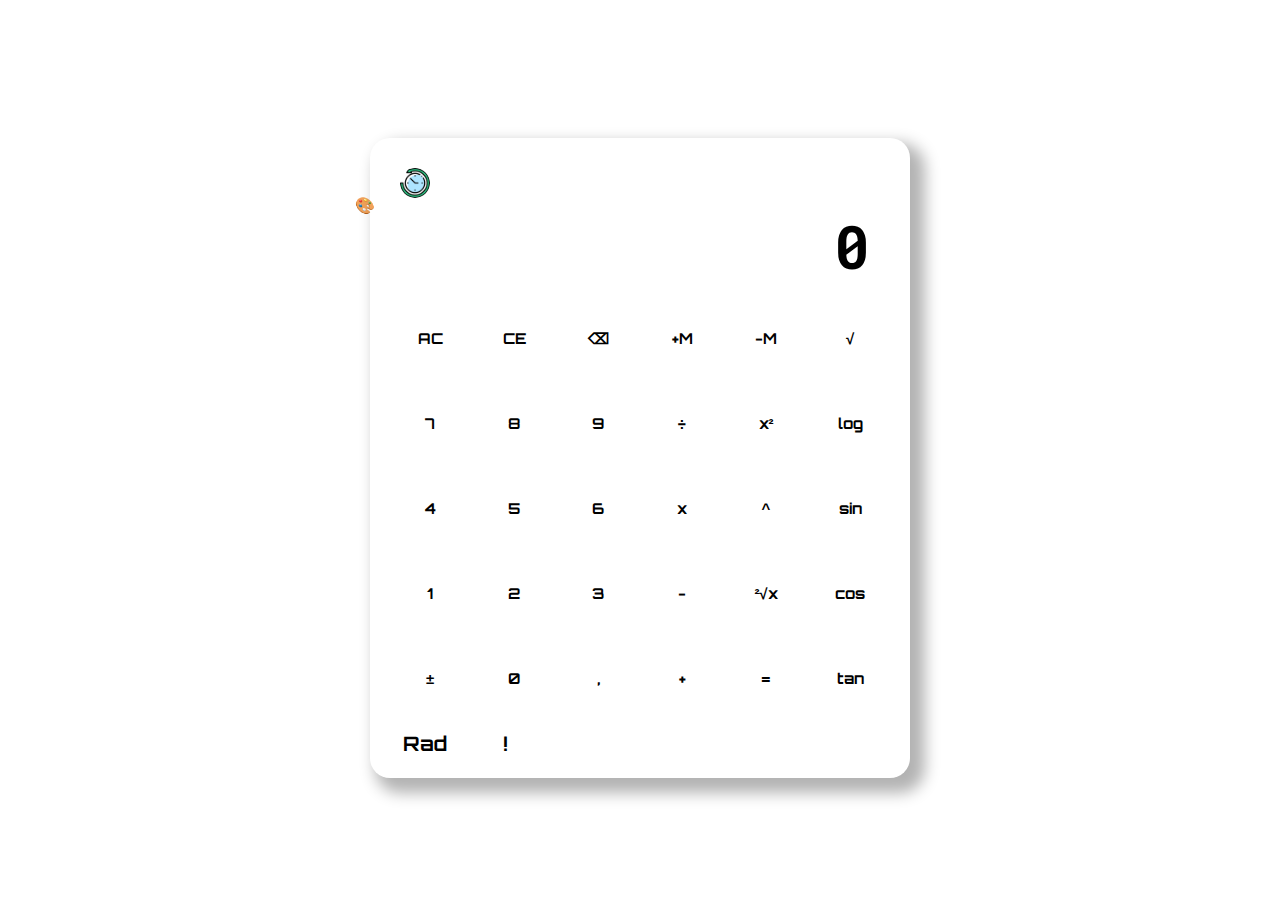
==== index.html @ f5b55141 "Alteração na tecla" ====
<!DOCTYPE html>
<html lang="pt-br">
<head>
    <meta charset="UTF-8">
    <meta name="viewport" content="width=device-width, initial-scale=1.0">
    <title>Document</title>
    <link rel="stylesheet" href="style.css">
</head>
<body>
    <main>
        <!--@Dev  
            [ AC ]  [ CE ]  [ ⌫ ]  [ M+ ]  [ M- ]  [ √ ]  
            [ 7 ]  [ 8 ]  [ 9 ]  [ ÷ ]  [ x² ]  [ log ]  
            [ 4 ]  [ 5 ]  [ 6 ]  [ × ]  [ xʸ ]  [ sin ]  
            [ 1 ]  [ 2 ]  [ 3 ]  [ - ]  [ ²√x ]  [ cos ]  
            [ ± ]  [ 0 ]  [ . ]  [ + ]  [ = ]  [ tan ]  
            [ Rad ]  [ Hist ]  [ ! ]  
            -->
        <div class="Calculadora">
            <!--Troca de Tema Paeeeeeeeee-->
            <div class="Tema">🎨</div>
            <div class="display">
                <!--Historico-->
                <img src="imagem/historico.png" alt="Historico"> 
                <!--Acumulador-->
                <div class="Acumulador"></div>
                <!--Continha pae-->
                <div class="conta" id="conta">0</div>
            </div>
            <div class="Botoes">
                <!--Linha 1-->
                <div class="l1">
                    <button class="Botao BackSpace" id="ac" aria-label="Limpar Display">AC</button>
                    <button class="Botao BackSpace" id="CE" aria-label="Apagar Numero Digitado">CE</button>
                    <button class="Botao BackSpace" id="back" aria-label="Apagar numero">⌫</button>
                    <button class="Botao BotaoOperadorAvançado" id="+M" aria-label="Guardar Memoria">+M</button>
                    <button class="Botao BotaoOperadorAvançado" id="-M" aria-label="Retirar Memoria">-M</button>
                    <button class="Botao BotaoOperadorAvançado" id="Raiz" aria-label="Raiz Quadrada">√</button>
                </div>
                <!--Linha 2-->
                <div class="l2">
                    <button class="Botao BotaoNumero" id="num7" aria-label="Digita 7">7</button>
                    <button class="Botao BotaoNumero" id="num8" aria-label="Digita 8">8</button>
                    <button class="Botao BotaoNumero" id="num9" aria-label="Digita 9">9</button>
                    <button class="Botao BotaoOperadorBasico" id="divisao" aria-label="Divisão">÷</button>
                    <button class="Botao BotaoOperadorAvançado" id="quadrado" aria-label="Ao Quadrado">x²</button>
                    <button class="Botao BotaoLog" id="log" aria-label="Log">log</button>
                </div>
                <!--Linha 3-->
                <div class="l3">
                    <button class="Botao BotaoNumero" id="num4" aria-label="Digita 4">4</button>
                    <button class="Botao BotaoNumero" id="num5" aria-label="Digita 5">5</button>
                    <button class="Botao BotaoNumero" id="num6" aria-label="Digita 6">6</button>
                    <button class="Botao BotaoOperadorBasico" id="multi" aria-label="Multiplicação">x</button>
                    <button class="Botao BotaoOperadorAvançado" id="elevação" aria-label="Elevação">^</button>
                    <button class="Botao BotaoTri" id="sin" aria-label="Sin">sin</button>
                </div>
                <!--Linha 4-->
                <div class="l4">
                    <button class="Botao BotaoNumero" id="num1" aria-label="Digita 1">1</button>
                    <button class="Botao BotaoNumero" id="num2" aria-label="Digita 2">2</button>
                    <button class="Botao BotaoNumero" id="num3" aria-label="Digita 3">3</button>
                    <button class="Botao BotaoOperadorBasico" id="sub" aria-label="Subtração">-</button>
                    <button class="Botao BotaoOperadorAvançado" id="RaizAoquadrado" aria-label="Raiz Quadrada, Ao Quadrado">²√x</button>
                    <button class="Botao BotaoTri" id="cos" aria-label="Cos">cos</button>
                </div>
                <!--Linha 5-->
                <div class="l5">
                    <button class="Botao BotaoOperadorAvançado" id="trocasinal" aria-label="Trocar de Sinal">±</button>
                    <button class="Botao BotaoNumero" id="num0" aria-label="Digita 0">0</button>
                    <button class="Botao BotaoOperadorBasico" id="vigula" aria-label="Virgula">,</button>
                    <button class="Botao BotaoOperadorBasico" id="adicao" aria-label="Adição">+</button>
                    <button class="Botao BotaoOperadorBasico" id="igual" aria-label="Igualdade">=</button>
                    <button class="Botao BotaoTri" id="tan" aria-label="Tan">tan</button>
                </div>
                <div class="l6">
                    <button class="rad Botao" aria-label="Radiano">Rad</button>
                    <button class="fac Botao" aria-label="Factorial">!</button>
                </div>
            </div>
        </div>
    </main>

    <script src="scritpt.js"></script>
    <script>
        async function GetJson() {
            return fetch('Paletas.json')
                .then(response => {
                    if (!response.ok) {
                    throw new Error('Falha ao carregar o arquivo JSON');
                    }
                    return response.json(); // Converte a resposta em JSON
                })
                .then(data => {
                    return data
                })
                .catch(error => {
                    console.error('Erro:', error);
                });
        }

        function Troca(index) {
            index ++ 
            if (index == 3) {
                index = 0
            }
            return index
        }

        async function AddPaleta() {
            Paleta = await GetJson()
            console.log(Paleta)
            
            let PaletaFinal = null
            if (Tema == '0') {
                PaletaFinal = Paleta.defaultPalette
                localStorage.setItem('Paleta', '0')
            }
            else if (Tema == '1') {
                PaletaFinal = Paleta.lightPalette
                localStorage.setItem('Paleta', '1')
            }
            else if (Tema == '2') {
                PaletaFinal = Paleta.darkPalette
                localStorage.setItem('Paleta', '2')
            }
            else {
                console.log('Valor Invalido')
            }
            if (PaletaFinal == null) {
                console.log('Algo de errado paizao')
            }
            if (PaletaFinal != null)  {
                for (let vari of Object.entries(PaletaFinal)) {
                    document.documentElement.style.setProperty(vari[0], vari[1])
                }
            }
            else {
                console.log('sem objeto fdp')
            }
        

        }
        //Mudar Paleta de Cores
        var Tema = localStorage.getItem('Paleta')
        if (Tema == false) {
            Tema = '0'
            localStorage.setItem('Paleta', Tema)
        }
        console.log(Tema)
        let TemaTroca = Number(Tema)
        var Paleta = null
        AddPaleta()
        //Troca
        window.document.querySelector('.Tema').addEventListener('click', () => {
            TemaTroca = Troca(Number(TemaTroca))
            localStorage.setItem('Paleta', String(TemaTroca))
            let Temas = [Paleta.defaultPalette, Paleta.lightPalette, Paleta.darkPalette]
            for (let vari of Object.entries(Temas[TemaTroca])) {
                window.document.documentElement.style.setProperty(vari[0], vari[1])
            }
        })


        function FontConta(){
            let p = window.document.querySelector('.conta')

            let textlen = p.textContent.length
            
            if (textlen <= 9) {
                p.style.fontSize = '55px'
                p.style.top = '40%'
            }
            else if (textlen <= 12) {
                p.style.fontSize = '50px'
                p.style.top = '50%'
            }
            else if (textlen <= 14) {
                p.style.fontSize = '45px'
                p.style.top = '55%'
            }
            else if (textlen <= 16) {
                p.style.fontSize = '40px'
                p.style.top = '60%'
            }
        }

        window.document.body.addEventListener('click', FontConta)
    </script>
</body>
</html>
---- style.css ----
@import url('https://fonts.googleapis.com/css2?family=Orbitron:wght@400;700&display=swap');

@import url('https://fonts.googleapis.com/css2?family=Roboto+Mono:ital,wght@0,100..700;1,100..700&display=swap');

* {
    padding: 0px;
    user-select: none;
}

/*Body backgroud deagrade*/
body {
    position: relative;
    z-index: -2;
    height: 100vh;
    box-sizing: border-box;
    background: linear-gradient(90deg, var(--bg-gradient-1), var(--bg-gradient-2));
    background-size: 300% 300%;
    animation: FundoGra 5s ease-in-out alternate infinite;
    display: flex;
    justify-content: center;
    align-items: center;
    transition: 0s;
}

@keyframes FundoGra {
    0% {
        background-position: 0% 100%;
    }
    50% {
        background-position: 50% 50%;
    }
    100% {
        background-position: 100% 0%;
    }
}

/*Calculadora*/
.Calculadora {
    position: relative;
    z-index: auto;
    background: var(--calculator-bg);
    border-radius: 20px;
    box-shadow: 10px 10px 15px 5px  rgba(0, 0, 0, 0.3);
    padding: 20px;
    display: flex;
    flex-direction: column;
    justify-content: center;
    align-items: center;
    gap: 20px;
}

/*Botoes*/
.Botoes {
    display: flex;
    flex-direction: column;
    justify-content: center;
    align-items: center;
    gap: 5px;
}

/*Botoes normais com numeros e operadores, aqui é o tamanho dos botoes e font e etc*/
.Botao {
    font-family: "Orbitron", Arial, Helvetica, sans-serif, Helvetica, sans-serif,sans-serif ;
    font-weight: bold;
    font-size: 15px;
    color: var(--text-general);
    width: 80px;
    height: 80px;
    border-radius: 10px;
    border: 0px;
    transition: 0.3s ease-in-out;
    opacity: 1;
}

.foco {
    border: 3px solid rgba(255, 51, 51, 0.9);
}

.Botao:hover {
    transform: scale(1.05);
    opacity: 0.7;
}

.Botao:active {
    transition: 0.1s;
    transform: scale(0.98);
}

.BotaoNumero {
    background: var(--operator-number);
    color: var(--color-number);
}

.BotaoOperadorBasico {
    background-color: var(--operator-basic)
}

.BotaoOperadorAvançado {
    background: var(--operator-advanced-1);
}

.BackSpace {
    background: var(--backspace-color)
}

.BotaoTri {
    background: var(--trigonometric)
}

.BotaoLog {
    background: var(--logarithm)
}

/*Botoes rad e !(factorial)*/
.l6 {
    margin-top: 5px;
    width: 100%;
    gap: 10px;
    display: flex;
    flex-direction: row;
    justify-content: flex-start;
    align-items: center;
}

.fac, .rad {
    font-size: 20px;
    border: 0px;
    border-radius: 5px;
    width: 70px;
    height: 30px;
}

.fac {
    background: var(--btn-factorial);
}

.rad {
    background: var(--btn-rad);
}


/*Display*/
.display {
    width: 500px;
    height: 120px;
    background: var(--display-bg);
    display: flex;
    flex-direction: column;
    justify-content: flex-start;
    align-items: flex-start;
    position: relative;
    overflow: hidden;
}

.display > img {
    width: 30px;
    height: 30px;
    border-radius: 50%;
    padding: 10px;
    cursor: pointer;
    transition: 0.5s ease-in-out;
}

.display > img:hover {
    transform: scale(1.05);
    background: var(--btn-hist-hover);
}

/*Acumulador, localizador em cima do .conta*/
.Acumulador {
    position: absolute;
    top: 10px;
    left: 20%;
    text-align: end;
    width: 75%;
    max-width: 75%;
    font-family: "Roboto Mono", monospace, sans-serif;
    color: var(--color-Acumulador);
}

/*Conteiner que guardar o texto da conta*/
.conta {
    display: flex;
    justify-content: flex-end;
    align-items: flex-start;
    position: absolute;
    top: 40%;
    right: 10px;
    margin-right: 10px;
    width: 95%;
    height: 60px;
    text-align: end;
    font-size: 60px;
    font-weight: bolder;
    color: var(--display-text);
    background: var(--display-bg);
    font-family: "Roboto Mono", monospace, sans-serif;
}

.Tema {
    position: absolute;
    display: flex;
    justify-content: flex-start;
    align-items: center;
    width: 50px;
    height: 35px;
    border-radius: 20px;
    text-align: left;
    background: white;
    left: 0px;
    top: 50px;
    padding-left: 5px;
    z-index: -1;
    cursor: pointer;
    transform: translateX(-20px);
    transition: 1s;
}

.Tema:hover {
    transform: translateX(-40px);
}

@media (min-width: 573px) {
    .Botao {
        width: 80px;
        height: 80px;
    }

    .display {
        width: 500px;
    }

    .Calculadora {
        padding: 20px;
    }

    .fac, .rad {
        font-size: 20px;
        border: 0px;
        border-radius: 5px;
        width: 70px;
        height: 30px;
    } 
}

@media (max-width: 573px) {
    .Botao {
        width: 70px;
        height: 70px;
    }   

    .fac, .rad {
        font-size: 15px;
        border: 0px;
        border-radius: 5px;
        width: 65px;
        height: 25px;
    }

    .Calculadora {
        padding-left: 10px;
        padding-right: 10px;
        flex-wrap: nowrap;
    }

    .display {
        width: 440px;
    }

    .Tema:hover {
        transform: translateX(-20px);
    }
}
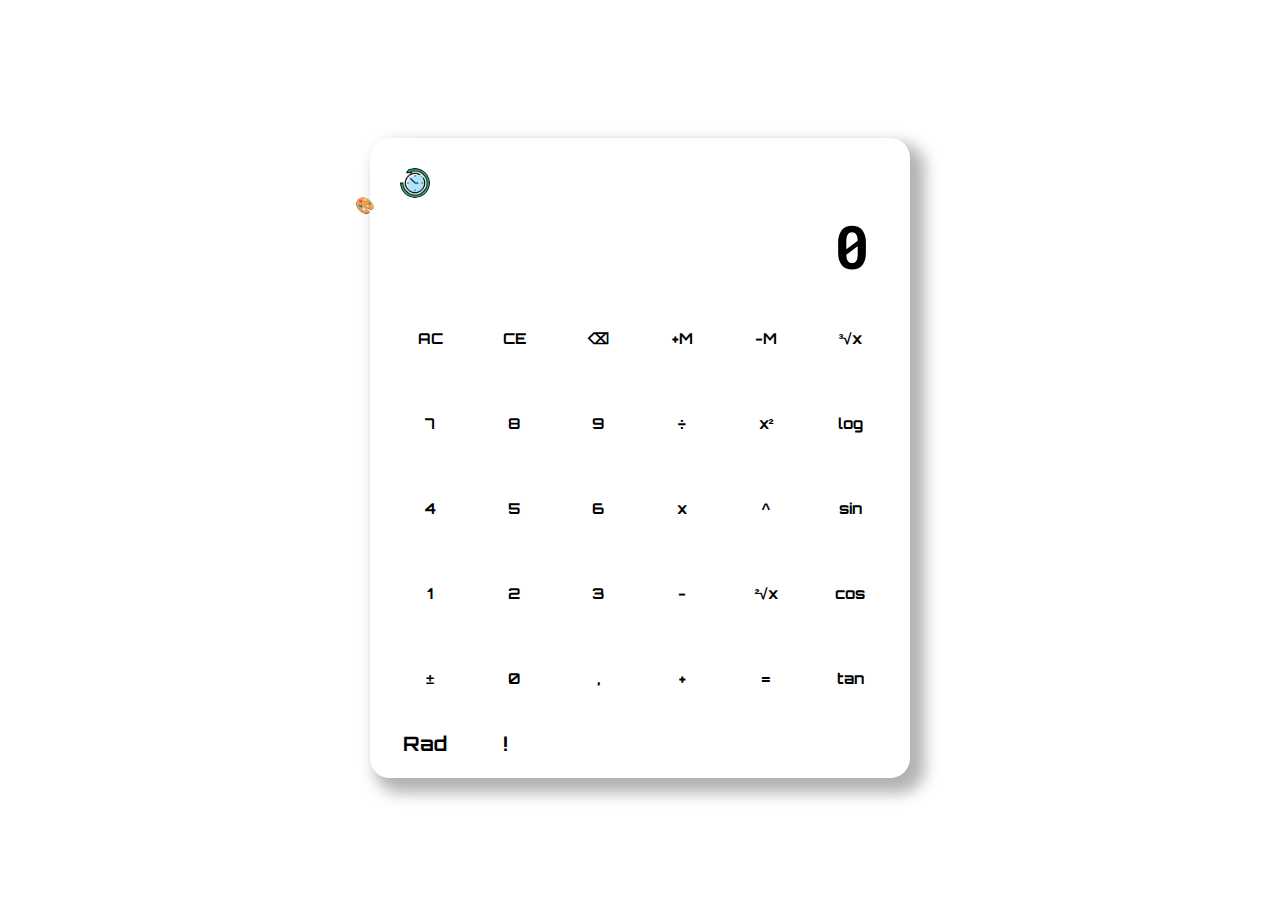
==== commit 8830fa6b: "alteração no teclado" ====
--- a/index.html
+++ b/index.html
@@ -9,7 +9,7 @@
 <body>
     <main>
         <!--@Dev  
-            [ AC ]  [ CE ]  [ ⌫ ]  [ M+ ]  [ M- ]  [ √ ]  
+            [ AC ]  [ CE ]  [ ⌫ ]  [ M+ ]  [ M- ]  [ ³√x ]  
             [ 7 ]  [ 8 ]  [ 9 ]  [ ÷ ]  [ x² ]  [ log ]  
             [ 4 ]  [ 5 ]  [ 6 ]  [ × ]  [ xʸ ]  [ sin ]  
             [ 1 ]  [ 2 ]  [ 3 ]  [ - ]  [ ²√x ]  [ cos ]  
@@ -35,7 +35,7 @@
                     <button class="Botao BackSpace" id="back" aria-label="Apagar numero">⌫</button>
                     <button class="Botao BotaoOperadorAvançado" id="+M" aria-label="Guardar Memoria">+M</button>
                     <button class="Botao BotaoOperadorAvançado" id="-M" aria-label="Retirar Memoria">-M</button>
-                    <button class="Botao BotaoOperadorAvançado" id="Raiz" aria-label="Raiz Quadrada">√</button>
+                    <button class="Botao BotaoOperadorAvançado" id="RaizCu" aria-label="RaizCubica">³√x</button>
                 </div>
                 <!--Linha 2-->
                 <div class="l2">
@@ -61,7 +61,7 @@
                     <button class="Botao BotaoNumero" id="num2" aria-label="Digita 2">2</button>
                     <button class="Botao BotaoNumero" id="num3" aria-label="Digita 3">3</button>
                     <button class="Botao BotaoOperadorBasico" id="sub" aria-label="Subtração">-</button>
-                    <button class="Botao BotaoOperadorAvançado" id="RaizAoquadrado" aria-label="Raiz Quadrada, Ao Quadrado">²√x</button>
+                    <button class="Botao BotaoOperadorAvançado" id="Raizquadrada" aria-label="Raiz Quadrada, Ao Quadrado">²√x</button>
                     <button class="Botao BotaoTri" id="cos" aria-label="Cos">cos</button>
                 </div>
                 <!--Linha 5-->
@@ -168,7 +168,7 @@
             let textlen = p.textContent.length
             
             if (textlen <= 9) {
-                p.style.fontSize = '55px'
+                p.style.fontSize = '60px'
                 p.style.top = '40%'
             }
             else if (textlen <= 12) {
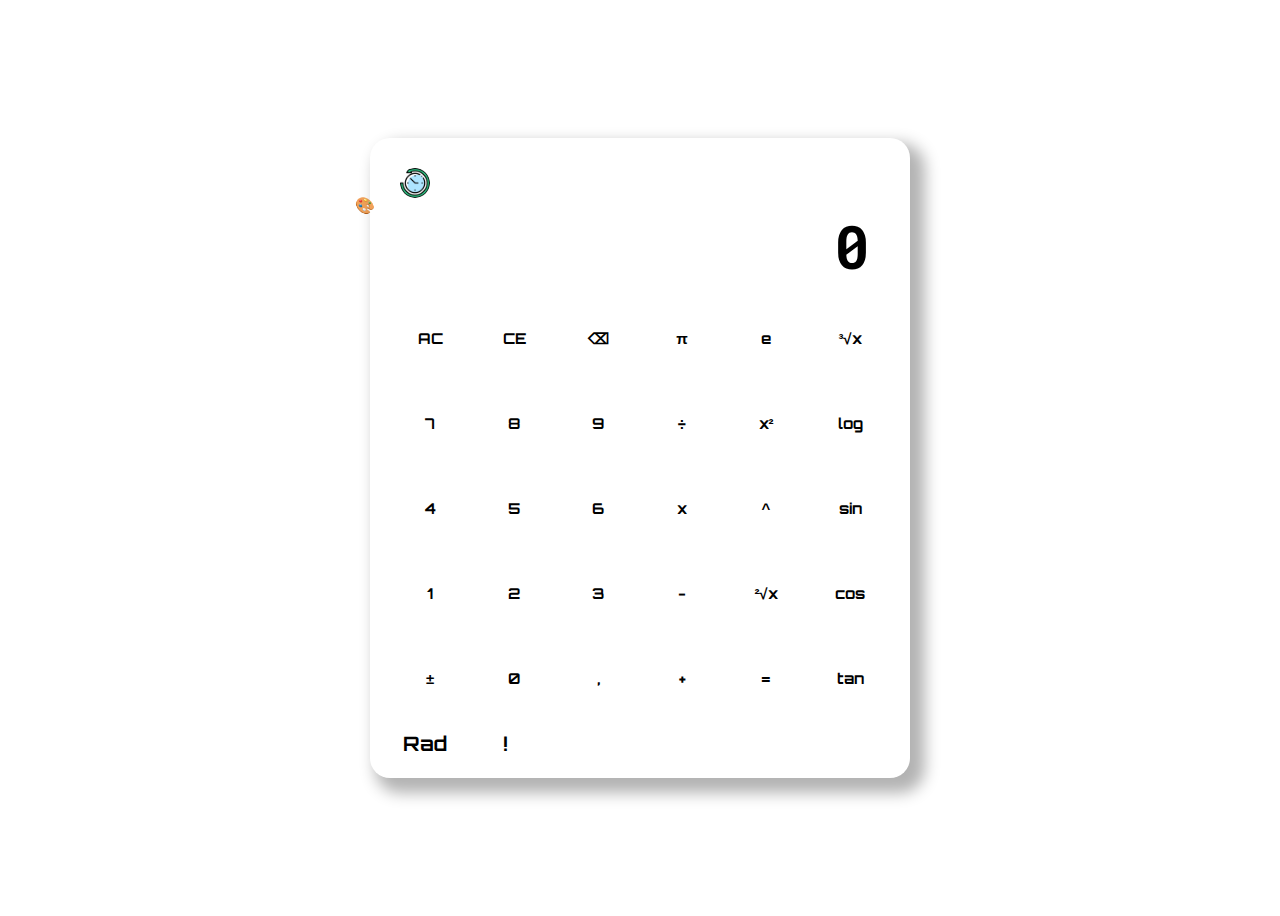
==== commit 79a04f0c: "Alteração teclas, +Animação simple" ====
--- a/index.html
+++ b/index.html
@@ -33,8 +33,14 @@
                     <button class="Botao BackSpace" id="ac" aria-label="Limpar Display">AC</button>
                     <button class="Botao BackSpace" id="CE" aria-label="Apagar Numero Digitado">CE</button>
                     <button class="Botao BackSpace" id="back" aria-label="Apagar numero">⌫</button>
-                    <button class="Botao BotaoOperadorAvançado" id="+M" aria-label="Guardar Memoria">+M</button>
-                    <button class="Botao BotaoOperadorAvançado" id="-M" aria-label="Retirar Memoria">-M</button>
+                    <button class="Botao BotaoOperadorAvançado ConstanteButaoPI" id="pi" aria-label="PI">
+                        π
+                        <p class="pi">PI</p>
+                    </button>
+                    <button class="Botao BotaoOperadorAvançado ConstanteButaoEuler" id="e" aria-label="Euler">
+                        e
+                        <p class="e">Euler</p>
+                    </button>
                     <button class="Botao BotaoOperadorAvançado" id="RaizCu" aria-label="RaizCubica">³√x</button>
                 </div>
                 <!--Linha 2-->
@@ -161,7 +167,7 @@
             }
         })
 
-
+        //Format display
         function FontConta(){
             let p = window.document.querySelector('.conta')
 
@@ -186,6 +192,33 @@
         }
 
         window.document.body.addEventListener('click', FontConta)
+
+        // PI e Euler 
+        const PI = window.document.querySelector('.pi')
+        const e = window.document.querySelector('.e')
+        //PI
+        const PIBotao = window.document.getElementById('pi')
+        PIBotao.addEventListener('mouseenter', () => {
+            PI.classList.remove('des')
+            PI.classList.add('up')
+        })
+
+        PIBotao.addEventListener('mouseleave' , () => {
+            PI.classList.remove('up')
+            PI.classList.add('des')
+        })
+
+        //Euler 
+        const Ebotao = window.document.getElementById('e')
+        Ebotao.addEventListener('mouseenter' , () => {
+            e.classList.remove('des')
+            e.classList.add('up')
+        })
+
+        Ebotao.addEventListener('mouseleave', () => {
+            e.classList.remove('des')
+            e.classList.remove('up')
+        })
     </script>
 </body>
 </html>--- a/style.css
+++ b/style.css
@@ -270,4 +270,46 @@
     .Tema:hover {
         transform: translateX(-20px);
     }
-}+}
+
+.ConstanteButaoEuler, .ConstanteButaoPI {
+    position: relative;
+}
+
+
+.pi, .e {
+    position: absolute;
+    top: 0px;
+    left: 50%;
+    transform: translateX(-50%);
+    opacity: 0;
+}
+
+.up {
+    animation: up 0.4s ease-in-out 1 forwards;
+}
+
+.des {
+    animation: des 0.4s ease-in-out 1 forwards;
+}
+
+@keyframes up {
+    from {
+        opacity: 0;
+    }
+    to {
+        transform: translateX(-50%) translateY(-40px);
+        opacity: 1;
+    }
+}
+
+@keyframes des {
+    from {
+        opacity: 1;
+        transform: translateX(-50%) translateY(-40px);
+    }
+    to {
+        transform: translateX(-50%) translateY(0px);
+        opacity: 0;
+    }
+}
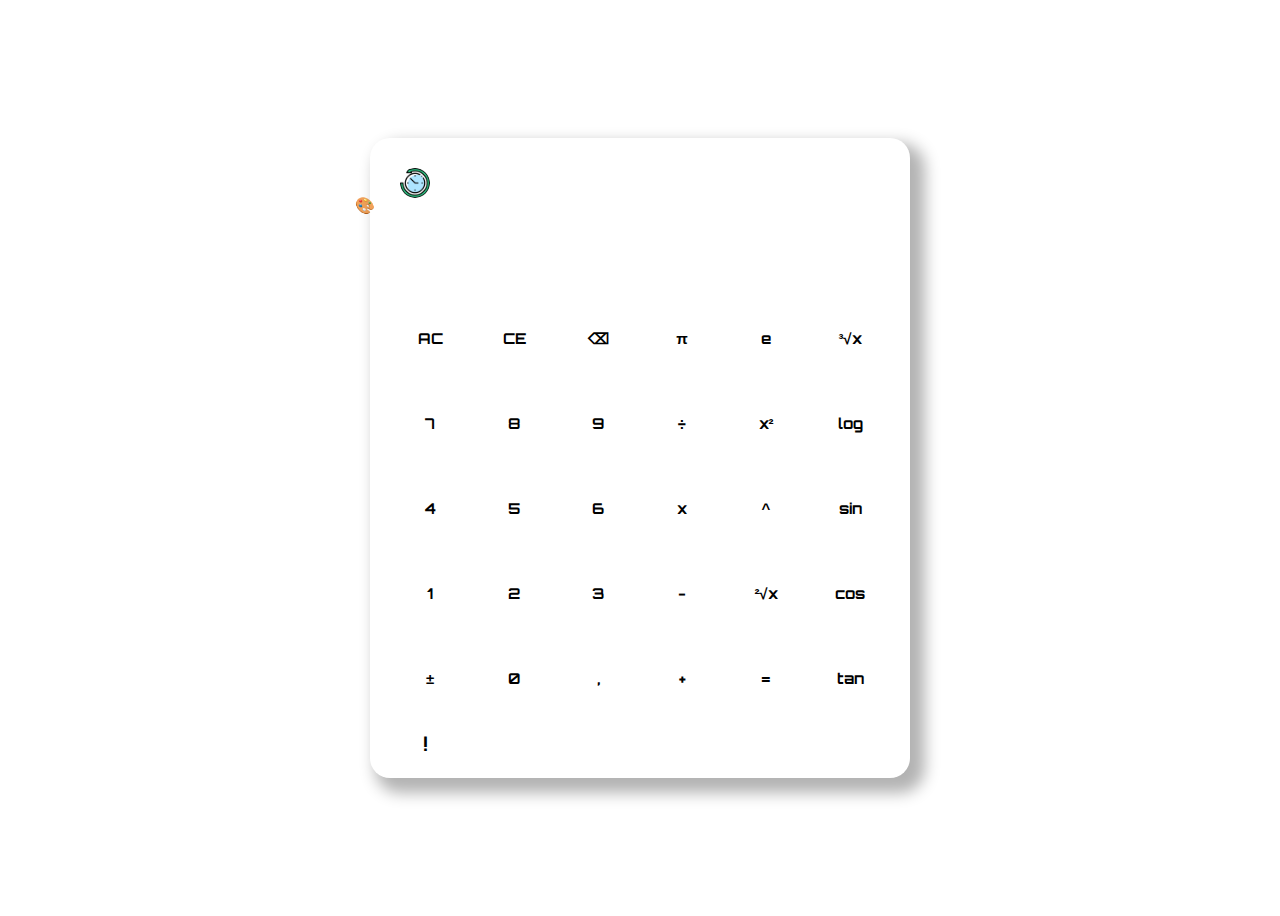
==== commit 0c986b42: "Remove Rad Botao" ====
--- a/index.html
+++ b/index.html
@@ -25,7 +25,7 @@
                 <!--Acumulador-->
                 <div class="Acumulador"></div>
                 <!--Continha pae-->
-                <div class="conta" id="conta">0</div>
+                <div class="conta" id="conta"></div>
             </div>
             <div class="Botoes">
                 <!--Linha 1-->
@@ -80,8 +80,7 @@
                     <button class="Botao BotaoTri" id="tan" aria-label="Tan">tan</button>
                 </div>
                 <div class="l6">
-                    <button class="rad Botao" aria-label="Radiano">Rad</button>
-                    <button class="fac Botao" aria-label="Factorial">!</button>
+                    <button class="fac Botao" aria-label="Factorial" id="fa">!</button>
                 </div>
             </div>
         </div>
@@ -169,6 +168,7 @@
 
         //Format display
         function FontConta(){
+            console.log('chamado')
             let p = window.document.querySelector('.conta')
 
             let textlen = p.textContent.length
@@ -191,7 +191,10 @@
             }
         }
 
-        window.document.body.addEventListener('click', FontConta)
+        
+        for (let element of [...document.querySelectorAll('.Calculadora')]) {
+            element.addEventListener('click', FontConta)
+        }
 
         // PI e Euler 
         const PI = window.document.querySelector('.pi')
@@ -216,8 +219,8 @@
         })
 
         Ebotao.addEventListener('mouseleave', () => {
-            e.classList.remove('des')
             e.classList.remove('up')
+            e.classList.add('des')
         })
     </script>
 </body>
--- a/style.css
+++ b/style.css
@@ -122,7 +122,7 @@
     align-items: center;
 }
 
-.fac, .rad {
+.fac {
     font-size: 20px;
     border: 0px;
     border-radius: 5px;
@@ -133,11 +133,6 @@
 .fac {
     background: var(--btn-factorial);
 }
-
-.rad {
-    background: var(--btn-rad);
-}
-
 
 /*Display*/
 .display {
@@ -234,7 +229,7 @@
         padding: 20px;
     }
 
-    .fac, .rad {
+    .fac{
         font-size: 20px;
         border: 0px;
         border-radius: 5px;
@@ -249,7 +244,7 @@
         height: 70px;
     }   
 
-    .fac, .rad {
+    .fac{
         font-size: 15px;
         border: 0px;
         border-radius: 5px;
@@ -313,3 +308,29 @@
         opacity: 0;
     }
 }
+
+/*Error infinito*/
+.Error {
+    animation: Error 0.6s ease-in-out 2;
+}
+
+@keyframes Error {
+    25% {
+        transform: translateY(-2px);
+        color: red;
+    }
+    50% {
+        transform: translateX(-2px);
+        color: var(--display-text);
+    }
+    75% {
+        transform: translateY(2px);
+        color: red;
+    }
+    99% {
+        transform: translateX(2px);
+    }
+    100% {
+        transform: translate(0px);
+    }
+}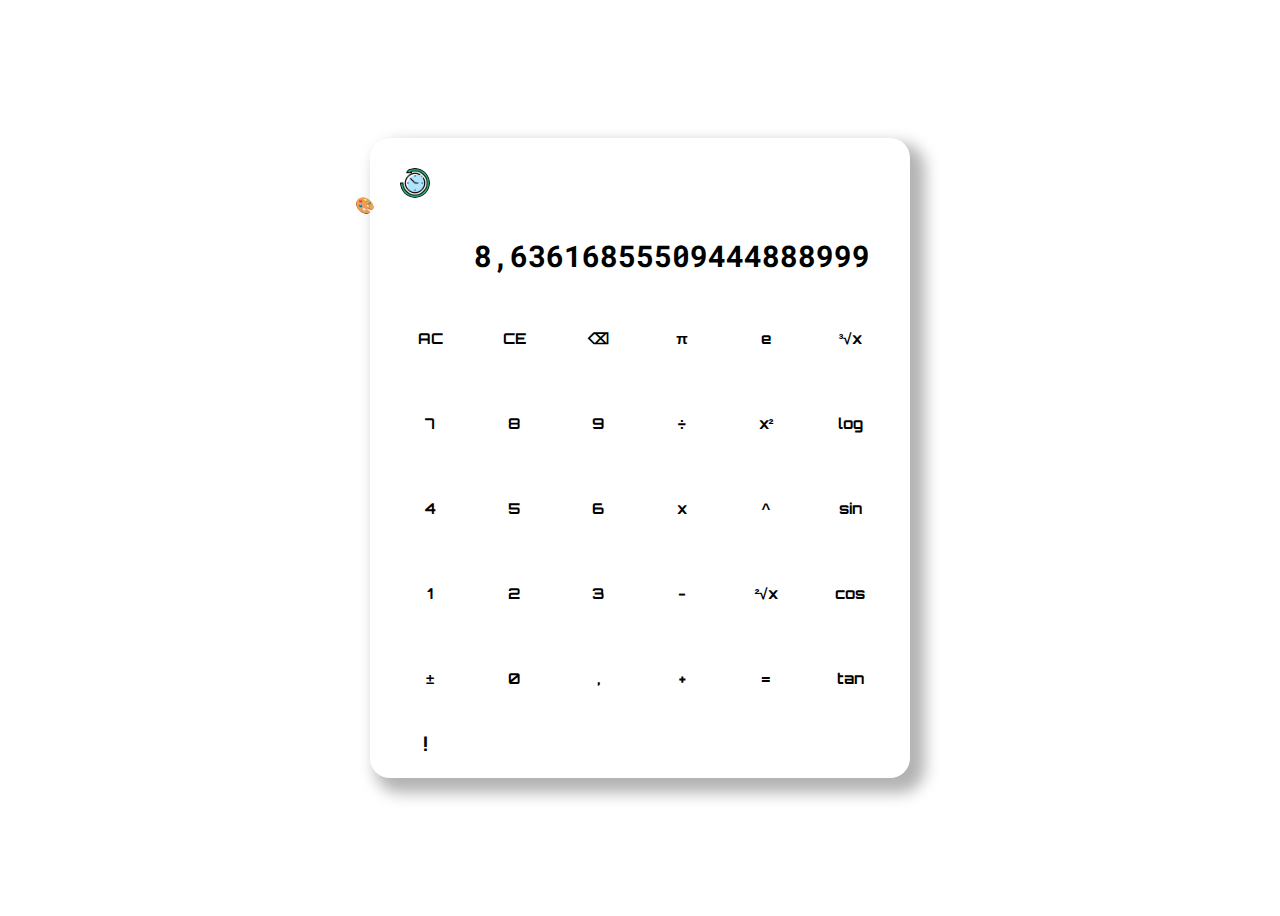
==== commit 67e713ec: "Calculadora 0.1V" ====
--- a/index.html
+++ b/index.html
@@ -25,7 +25,7 @@
                 <!--Acumulador-->
                 <div class="Acumulador"></div>
                 <!--Continha pae-->
-                <div class="conta" id="conta"></div>
+                <div class="conta" id="conta">8,63616855509444888999</div>
             </div>
             <div class="Botoes">
                 <!--Linha 1-->
@@ -80,7 +80,7 @@
                     <button class="Botao BotaoTri" id="tan" aria-label="Tan">tan</button>
                 </div>
                 <div class="l6">
-                    <button class="fac Botao" aria-label="Factorial" id="fa">!</button>
+                    <button class="fac Botao" aria-label="Fatorial" id="fa">!</button>
                 </div>
             </div>
         </div>
@@ -168,7 +168,6 @@
 
         //Format display
         function FontConta(){
-            console.log('chamado')
             let p = window.document.querySelector('.conta')
 
             let textlen = p.textContent.length
@@ -189,8 +188,17 @@
                 p.style.fontSize = '40px'
                 p.style.top = '60%'
             }
-        }
-
+            else if (textlen <= 19) {
+                p.style.fontSize = '35px'
+                p.style.top = '63%'
+            }
+            else if (textlen <= 22) {
+                p.style.fontSize = '30px'
+                p.style.top = '65%'
+            }
+        }
+
+        FontConta()
         
         for (let element of [...document.querySelectorAll('.Calculadora')]) {
             element.addEventListener('click', FontConta)
--- a/style.css
+++ b/style.css
@@ -316,19 +316,19 @@
 
 @keyframes Error {
     25% {
-        transform: translateY(-2px);
+        transform: translateY(-1px);
         color: red;
     }
     50% {
-        transform: translateX(-2px);
+        transform: translateX(-3px);
         color: var(--display-text);
     }
     75% {
-        transform: translateY(2px);
+        transform: translateY(1px);
         color: red;
     }
     99% {
-        transform: translateX(2px);
+        transform: translateX(3px);
     }
     100% {
         transform: translate(0px);
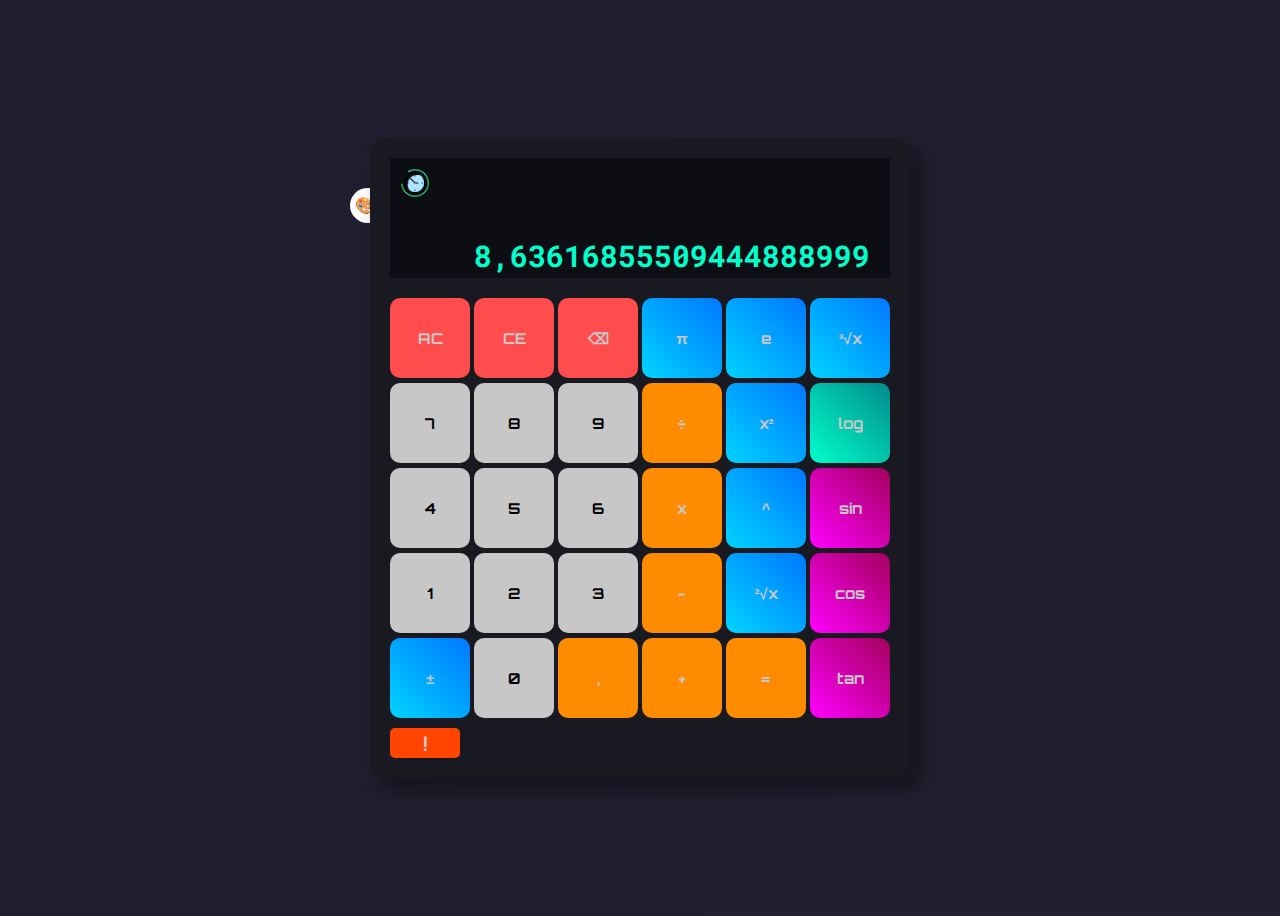
==== commit 2cd231e4: "Ajusta 0.1V" ====
--- a/index.html
+++ b/index.html
@@ -89,7 +89,7 @@
     <script src="scritpt.js"></script>
     <script>
         async function GetJson() {
-            return fetch('Paletas.json')
+            return fetch('./Paletas.json')
                 .then(response => {
                     if (!response.ok) {
                     throw new Error('Falha ao carregar o arquivo JSON');
@@ -114,7 +114,6 @@
 
         async function AddPaleta() {
             Paleta = await GetJson()
-            console.log(Paleta)
             
             let PaletaFinal = null
             if (Tema == '0') {
@@ -140,19 +139,13 @@
                     document.documentElement.style.setProperty(vari[0], vari[1])
                 }
             }
-            else {
-                console.log('sem objeto fdp')
-            }
-        
-
         }
         //Mudar Paleta de Cores
         var Tema = localStorage.getItem('Paleta')
-        if (Tema == false) {
+        if (Tema == false || Tema == null) {
             Tema = '0'
             localStorage.setItem('Paleta', Tema)
         }
-        console.log(Tema)
         let TemaTroca = Number(Tema)
         var Paleta = null
         AddPaleta()
